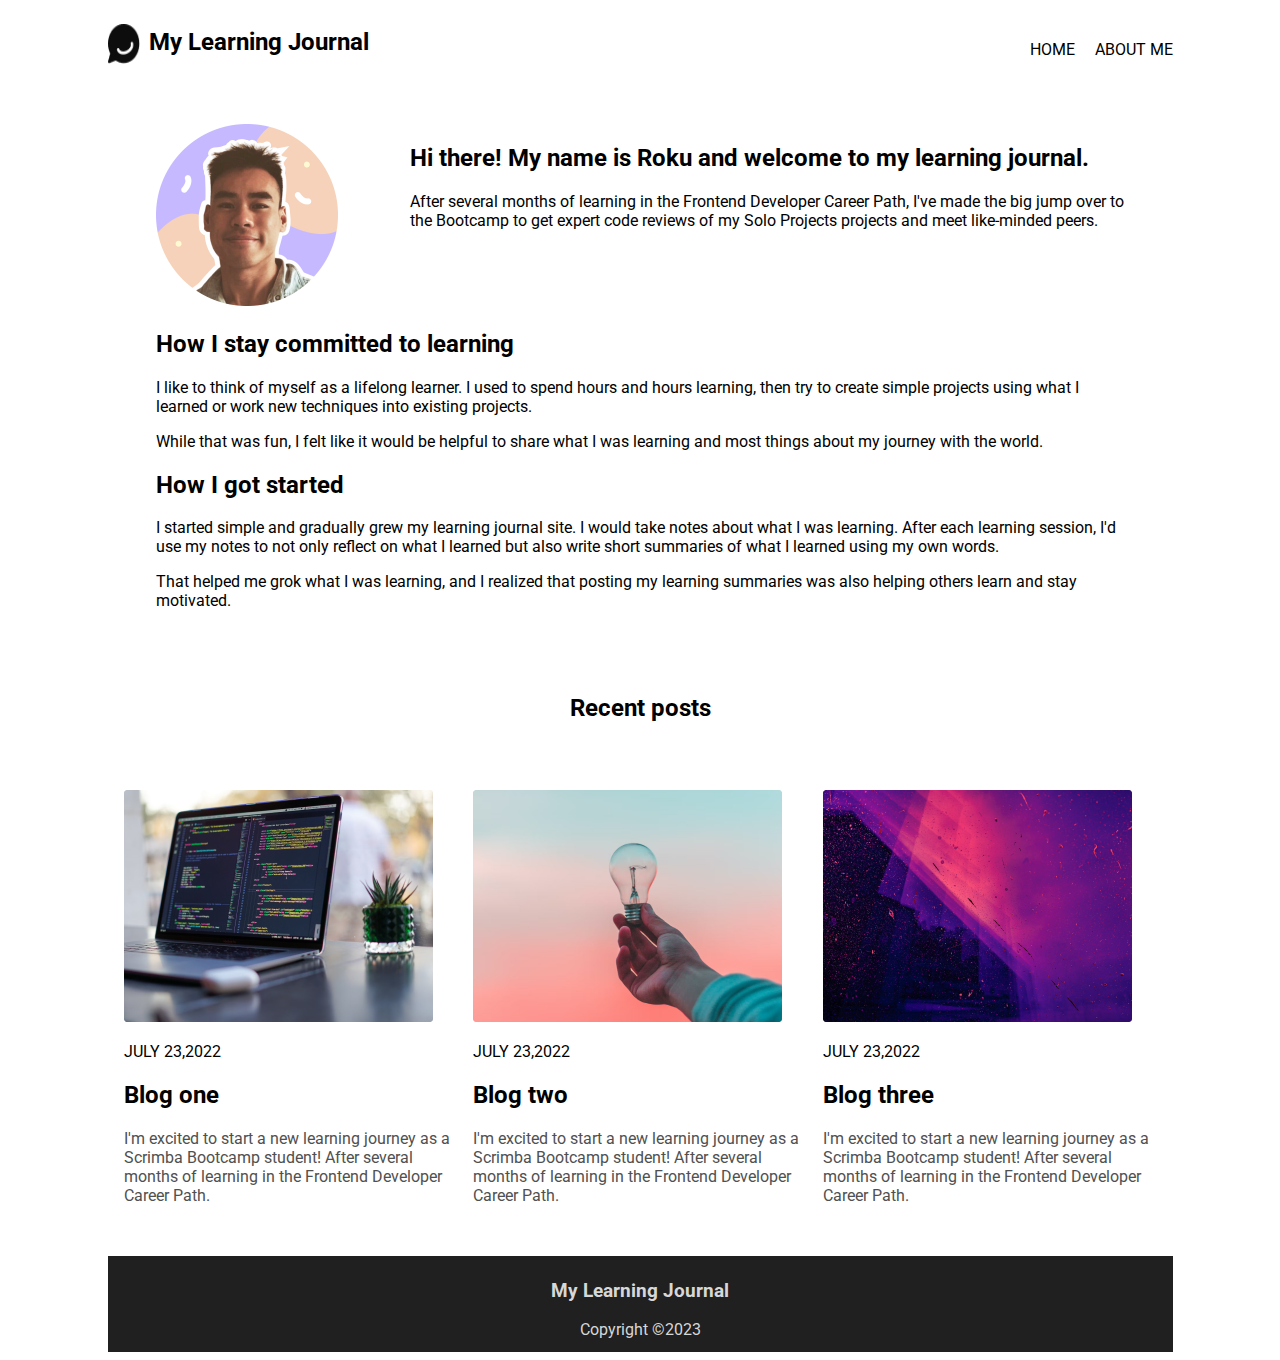
==== aboutMe.html @ bce29897 "Add files" ====
<!DOCTYPE html>
<html lang="en">
<head>
    <meta charset="UTF-8">
    <meta http-equiv="X-UA-Compatible" content="IE=edge">
    <meta name="viewport" content="width=device-width, initial-scale=1.0">
    <link rel="stylesheet" href="style.css" />
    <link rel="preconnect" href="https://fonts.googleapis.com" />
    <link rel="preconnect" href="https://fonts.gstatic.com" crossorigin />
    <link
      href="https://fonts.googleapis.com/css2?family=Roboto&display=swap"
      rel="stylesheet"
    />
    <title>About Me</title>
</head>
<body>
    <div class="container">
        <header>
          <div class="header-box">
            <div class="col-1">
              <img class="logo" src="/images/logo.png" alt="logo" />
              <h2><a href="/index.html">My Learning Journal</a></h2>
            </div>
  
            <div class="col-2">
              <ul>
                <li><a href="/index.html">HOME</a></li>
                <li><a href="/aboutMe.html">ABOUT ME</a></li>
              </ul>
            </div>
          </div>
          
        </header>
        
        
            <main>
         
                <div class="top-page">
                    <div class="about-me">
                        <div class="about-1">
                            <img class="about-img" src="/images/about_me.png" alt="about me">
                        </div>
                        <div class="about-2">
                            <h2>Hi there! My name is Roku and welcome to my learning journal.</h2>
                            <p>After several months of learning in the Frontend Developer Career Path, I've made the big jump over to the Bootcamp to get expert code reviews of my Solo Projects projects and meet like-minded peers.</p>
                            
                        </div>
                        
                    </div>
                    
                  
                                   
                    <h2>How I stay committed to learning</h2>
                    
                    <p>I like to think of myself as a lifelong learner. I used to spend hours and hours learning, then try to create simple projects using what I learned or work new techniques into existing projects.</p>
                    
                    <p>While that was fun, I felt like it would be helpful to share what I was learning and most things about my journey with the world.</p>
                    <h2>How I got started</h2>
                    <p>I started simple and gradually grew my learning journal site. I would take notes about what I was learning. After each learning session, I'd use my notes to not only reflect on what I learned but also write short summaries of what I learned using my own words.</p>
                    <p>That helped me grok what I was learning, and I realized that posting my learning summaries was also helping others learn and stay motivated.</p>
                  </div>
                  
               
              </main>
              <div class="view-more"><h2>Recent posts</h2></div>
        <article>
          <div class="artical-grid">
            <div class="blog1">
              <img src="/images/blog-image-06.png" alt="laptop" />
              <p>JULY 23,2022</p>
              <h2><a  href="#">Blog one</a></h2>
              <p class="p-blog">
                I'm excited to start a new learning journey as a Scrimba Bootcamp
                student! After several months of learning in the Frontend
                Developer Career Path.
              </p>
            </div>
            <div class="blog">
              <img src="/images/blog-image-04.png" alt="laptop" />
              <p>JULY 23,2022</p>
              <h2><a href="#">Blog two</a></h2>
              <p class="p-blog">
                I'm excited to start a new learning journey as a Scrimba Bootcamp
                student! After several months of learning in the Frontend
                Developer Career Path.
              </p>
            </div>
            <div class="blog">
              <img src="/images/blog-image-05.png" alt="laptop" />
              <p>JULY 23,2022</p>
              <h2><a href="#">Blog three</a></h2>
              <p class="p-blog">
                I'm excited to start a new learning journey as a Scrimba Bootcamp
                student! After several months of learning in the Frontend
                Developer Career Path.
              </p>
            </div>
            
          </div>
          <br />
          
        </article>
      
      <footer>
        <div class="footer-text">
          <h3>My Learning Journal</h3>
          <p>Copyright ©2023</p>
        </div>
      </footer>
    </div>
    
</body>
</html>
---- style.css ----
* {
  box-sizing: border-box;
}

body {
  font-family: 'Roboto', sans-serif;
}

.container {
  width: 100%;
  max-width: 1065px;
  margin: 0 auto;
  
}

.header-box {
  display: flex;
  justify-content: space-between;
}

.col-1,
.col-2 {
  display: flex;
}

.logo {
  width: 2rem;
  height: 2.5rem;
  margin-top: 1rem;
  margin-right: 0.6rem;
}
a {
  text-decoration: none;
  color: black;
}

.intro-txt{
  color: #d7d7d7;
}

ul,
li {
  list-style-type: none;
  display: inline-block;
  margin-left: 1rem;
  margin-top: 1rem;
}

.intro {
  background-image: url(/images/article-image.png);
  background-position: center;
  background-size: cover;
  height: 32rem;
  color: whitesmoke;
  padding: 2rem;
  position: relative;
}

.top-page{
  padding: 3rem;
}

.intr-text {
  position: absolute;
  bottom: 1rem;
}
.p-box {
  width: 50%;
}

article {
  margin-top: 2rem;
  padding: 1rem;
}

.artical-grid,.artical-grid2 {
  display: grid;
  grid-template-columns: repeat(3, 1fr);
  grid-gap: 1em;
}

img {
  max-width: 100%;
}
.p-blog {
  color: #505050;
}

.view-more {
  display: flex;
  justify-content: center;
}

footer {
  background-color: #202020;
  height: 6rem;
  width: 100%;
 margin-bottom: 0;

}

.footer-text {
  text-align: center;
  padding: 0.3rem;
  color: #d7d7d7;

}

/* abou me page css */

.about-me{
  display: flex;
  
  
}

.about-1{
 margin-right: .5rem;
  width:50%;
  max-width: 70%;
}

/* 
Media Q */

@media (max-width: 680px) {
  

  .artical-grid,.artical-grid2 {
    
    grid-template-columns: repeat(auto-fill, minmax(200px, 1fr));
   
  }

  .about-me{
    
    flex-direction: column;
  }



}

@media (max-width: 480px) {
 



  .blog,.blog1{
   display: flex;
   flex-direction: column;

  }

  .about-me{
    
    flex-direction: column;
  }

}
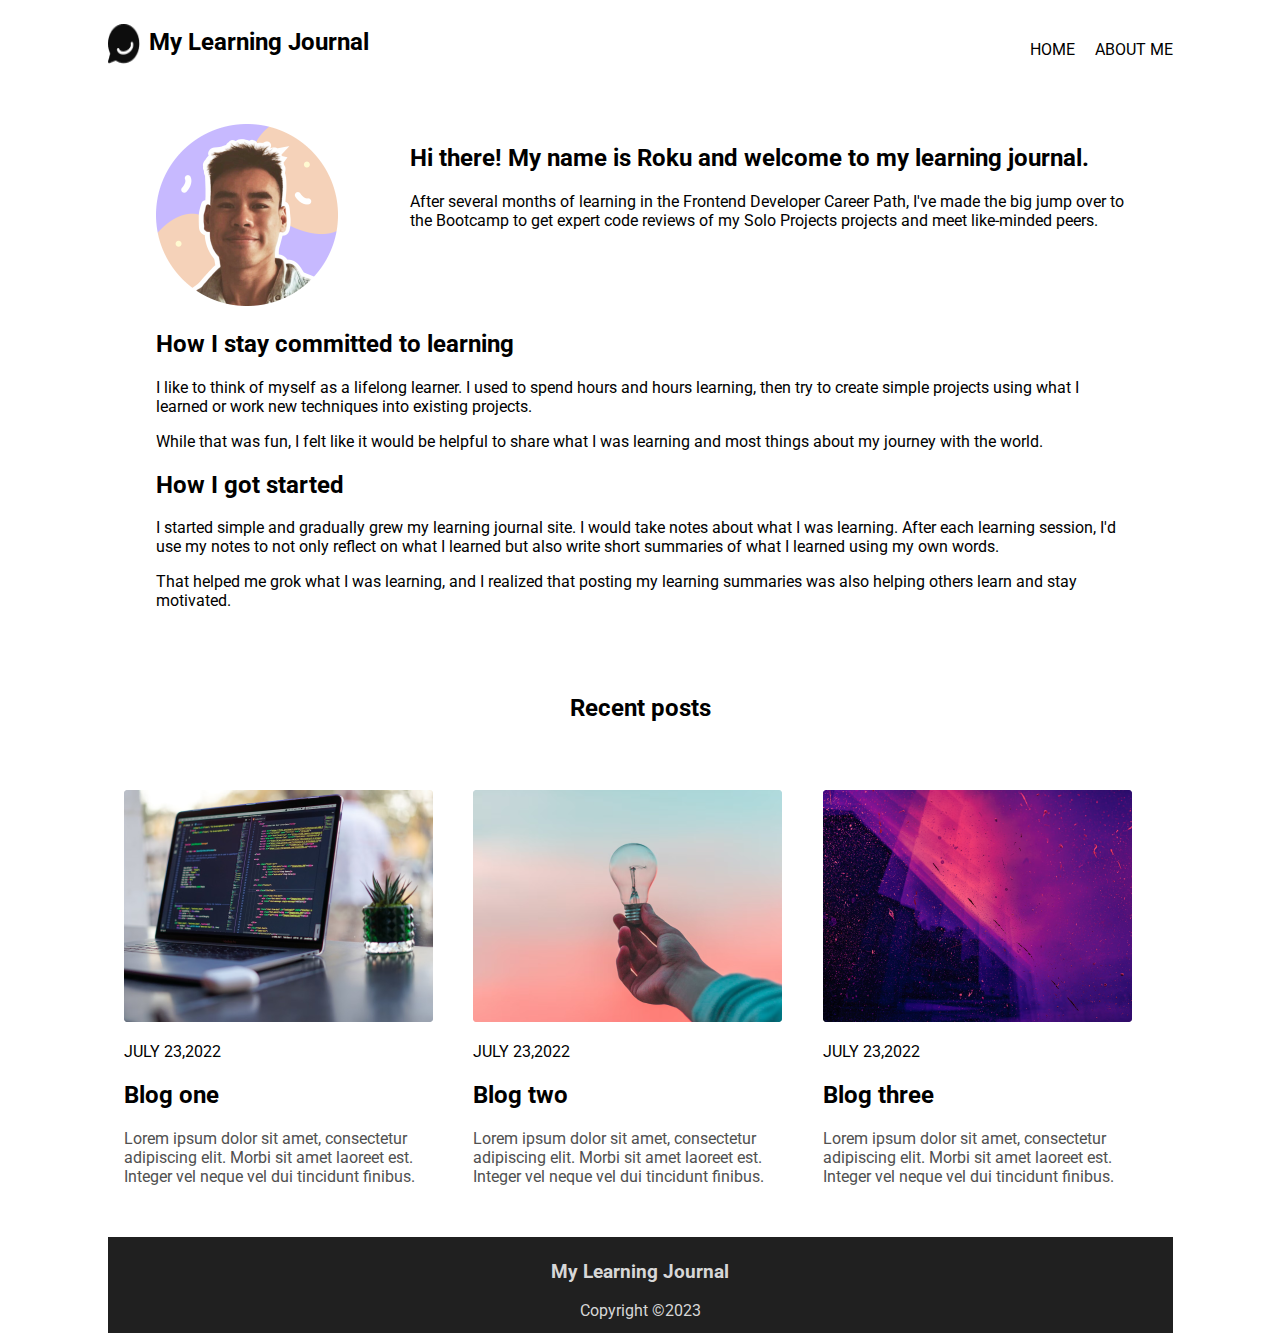
==== commit bc2e05fd: "Edited txt" ====
--- a/aboutMe.html
+++ b/aboutMe.html
@@ -70,9 +70,9 @@
               <p>JULY 23,2022</p>
               <h2><a  href="#">Blog one</a></h2>
               <p class="p-blog">
-                I'm excited to start a new learning journey as a Scrimba Bootcamp
-                student! After several months of learning in the Frontend
-                Developer Career Path.
+               Lorem ipsum dolor sit amet, consectetur adipiscing elit.
+               Morbi sit amet laoreet est.
+               Integer vel neque vel dui tincidunt finibus.
               </p>
             </div>
             <div class="blog">
@@ -80,9 +80,9 @@
               <p>JULY 23,2022</p>
               <h2><a href="#">Blog two</a></h2>
               <p class="p-blog">
-                I'm excited to start a new learning journey as a Scrimba Bootcamp
-                student! After several months of learning in the Frontend
-                Developer Career Path.
+               Lorem ipsum dolor sit amet, consectetur adipiscing elit.
+               Morbi sit amet laoreet est.
+               Integer vel neque vel dui tincidunt finibus.
               </p>
             </div>
             <div class="blog">
@@ -90,9 +90,9 @@
               <p>JULY 23,2022</p>
               <h2><a href="#">Blog three</a></h2>
               <p class="p-blog">
-                I'm excited to start a new learning journey as a Scrimba Bootcamp
-                student! After several months of learning in the Frontend
-                Developer Career Path.
+                Lorem ipsum dolor sit amet, consectetur adipiscing elit.
+                Morbi sit amet laoreet est.
+                Integer vel neque vel dui tincidunt finibus.
               </p>
             </div>
             
